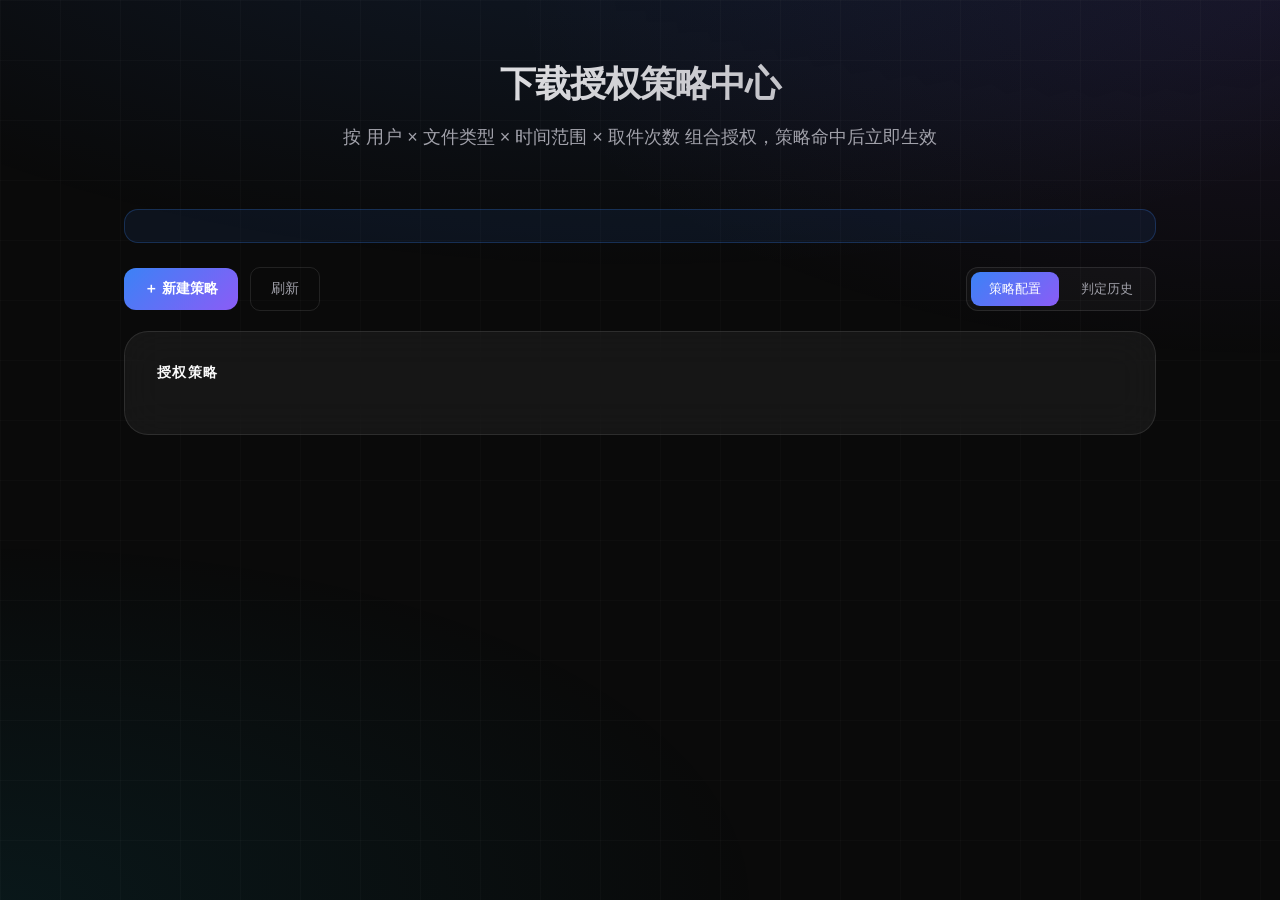
==== frontend/policy.html @ ab0efac7 "A: cc-02135-codegen-3 c12f773b-b257-49b0-9ebe-1c7109af667e" ====
<!DOCTYPE html>
<html lang="zh-CN">
<head>
    <meta charset="UTF-8">
    <meta name="viewport" content="width=device-width, initial-scale=1.0">
    <title>下载授权策略中心 - CloudVault</title>
    <link rel="stylesheet" href="style.css">
    <link rel="icon" href="data:image/svg+xml,<svg xmlns='http://www.w3.org/2000/svg' viewBox='0 0 100 100'><text y='.9em' font-size='90'>☁️</text></svg>">
</head>
<body>
    <div class="container policy-container">
        <!-- 用户状态栏 -->
        <div id="userBar" class="user-bar hidden">
            <span class="user-info">
                <a href="index.html" class="nav-link">← 返回文件库</a>
                <span class="nav-divider">|</span>
                <span class="user-avatar" id="userAvatar">A</span>
                <span id="currentUser">未登录</span>
                <button class="logout-btn" onclick="logout()" title="退出登录">
                    <svg width="18" height="18" viewBox="0 0 24 24" fill="none" stroke="currentColor" stroke-width="2" stroke-linecap="round" stroke-linejoin="round">
                        <path d="M9 21H5a2 2 0 0 1-2-2V5a2 2 0 0 1 2-2h4"></path>
                        <polyline points="16 17 21 12 16 7"></polyline>
                        <line x1="21" y1="12" x2="9" y2="12"></line>
                    </svg>
                </button>
            </span>
        </div>

        <h1 class="policy-title">下载授权策略中心</h1>
        <p class="subtitle">按 用户 × 文件类型 × 时间范围 × 取件次数 组合授权，策略命中后立即生效</p>

        <!-- 未登录提示 -->
        <div id="loginNeeded" class="policy-banner warn hidden">
            请先登录后再管理授权策略。<a href="index.html">去文件库登录 →</a>
        </div>

        <!-- 中心状态条 -->
        <div id="centerState" class="policy-banner info"></div>

        <!-- 工具栏 -->
        <div class="policy-toolbar">
            <button class="upload-btn" id="newPolicyBtn" onclick="openEditor()">＋ 新建策略</button>
            <button class="btn-secondary-outline" onclick="loadPolicies()">刷新</button>
            <div class="toolbar-tabs">
                <button class="tab-btn active" data-tab="policies" onclick="switchTab('policies')">策略配置</button>
                <button class="tab-btn" data-tab="history" onclick="switchTab('history')">判定历史</button>
            </div>
        </div>

        <!-- 策略列表 -->
        <div id="policiesTab" class="file-list-section">
            <h2>授权策略</h2>
            <div id="policyList" class="policy-list"></div>
        </div>

        <!-- 历史核对 -->
        <div id="historyTab" class="file-list-section hidden-wide">
            <h2>判定与配置历史</h2>
            <div class="history-filters">
                <select id="historyTypeFilter" onchange="loadHistory()">
                    <option value="">全部事件</option>
                    <option value="download_decision">下载判定</option>
                    <option value="policy_config">配置变更</option>
                </select>
                <select id="historyDecisionFilter" onchange="loadHistory()">
                    <option value="">全部结果</option>
                    <option value="allow">放行</option>
                    <option value="deny">拒绝</option>
                    <option value="info">信息</option>
                </select>
                <button class="btn-secondary-outline" onclick="loadHistory()">刷新历史</button>
            </div>
            <div id="historyList" class="history-list"></div>
        </div>

        <!-- 加载动画遮罩 -->
        <div id="loadingOverlay" class="loading-overlay">
            <div class="loader">
                <div class="spinner"></div>
                <p id="loadingText">加载中...</p>
            </div>
        </div>

        <!-- 策略编辑弹窗 -->
        <div id="policyModal" class="modal">
            <div class="modal-content policy-modal-content">
                <h2 id="editorTitle">新建授权策略</h2>
                <p>空规则（不选用户或文件类型）不会被保存；授权范围与已有启用策略重叠时会提示冲突</p>

                <input type="hidden" id="policyId">

                <div class="form-group">
                    <label>策略名称 <span class="req">*</span></label>
                    <input type="text" id="policyName" maxlength="80" placeholder="例如：研发组-9月-PDF临时下载">
                </div>

                <div class="form-group">
                    <label>策略说明（留空将自动生成）</label>
                    <textarea id="policyDescription" rows="2" placeholder="描述该策略的业务用途，留空时系统会根据范围自动生成说明"></textarea>
                    <div id="autoDescription" class="auto-description"></div>
                </div>

                <div class="form-group">
                    <label>授权用户 <span class="req">*</span></label>
                    <div class="checkbox-row" id="userChips"></div>
                    <div class="chip-add-row">
                        <input type="text" id="customUser" placeholder="添加其他用户名，回车确认">
                    </div>
                </div>

                <div class="form-group">
                    <label>授权文件类型（扩展名，不含点） <span class="req">*</span></label>
                    <div class="checkbox-row" id="typeChips"></div>
                    <div class="chip-add-row">
                        <input type="text" id="customType" placeholder="添加其他类型，如 csv，回车确认">
                    </div>
                </div>

                <div class="form-row-2">
                    <div class="form-group">
                        <label>生效开始时间（留空立即生效）</label>
                        <input type="datetime-local" id="policyStart" step="1">
                    </div>
                    <div class="form-group">
                        <label>生效结束时间（留空长期有效）</label>
                        <input type="datetime-local" id="policyEnd" step="1">
                    </div>
                </div>

                <div class="form-group">
                    <label>最大取件次数 <span class="req">*</span></label>
                    <div class="quota-row">
                        <input type="number" id="policyMaxDownloads" min="-1" step="1" value="10">
                        <label class="inline-check"><input type="checkbox" id="policyUnlimited"> 不限次数</label>
                    </div>
                </div>

                <div class="form-group">
                    <label class="inline-check"><input type="checkbox" id="policyEnabled" checked> 保存后立即启用</label>
                </div>

                <div id="policyValidation" class="policy-validation"></div>

                <div class="modal-buttons">
                    <button type="button" class="btn-secondary" onclick="closeEditor()">取消</button>
                    <button type="button" class="btn-secondary-outline" onclick="runPreview()">命中预览</button>
                    <button type="button" class="btn-primary" onclick="savePolicy()">保存策略</button>
                </div>
            </div>
        </div>

        <!-- 预览弹窗 -->
        <div id="previewModal" class="modal">
            <div class="modal-content policy-modal-content">
                <h2>策略命中结果预览</h2>
                <p>预览只模拟判定结果，不会保存策略、不占用取件次数</p>
                <div id="previewDescription" class="auto-description"></div>
                <div id="previewResults" class="preview-list"></div>
                <div class="preview-add">
                    <input type="text" id="previewUser" placeholder="模拟用户名">
                    <input type="text" id="previewFile" placeholder="模拟文件名，如 合同.pdf">
                    <input type="number" id="previewUsed" min="0" placeholder="已取件次数(可选)">
                    <button type="button" class="btn-secondary-outline" onclick="addPreviewScenario()">添加场景</button>
                </div>
                <div class="modal-buttons">
                    <button type="button" class="btn-primary" onclick="closePreview()">知道了</button>
                </div>
            </div>
        </div>
    </div>

    <script src="config.js"></script>
    <script src="policy.js"></script>
</body>
</html>
---- frontend/style.css ----
* {
    margin: 0;
    padding: 0;
    box-sizing: border-box;
}

:root {
    --primary: #0a0a0a;
    --secondary: #171717;
    --accent: #3b82f6;
    --accent-hover: #2563eb;
    --text-primary: #fafafa;
    --text-secondary: #a1a1aa;
    --border: rgba(255, 255, 255, 0.1);
    --glass: rgba(255, 255, 255, 0.05);
    --success: #22c55e;
    --error: #ef4444;
    color-scheme: dark;
}

body {
    font-family: -apple-system, BlinkMacSystemFont, 'SF Pro Display', 'Segoe UI', Roboto, sans-serif;
    background: var(--primary);
    min-height: 100vh;
    color: var(--text-primary);
    overflow-x: hidden;
}

/* 动态背景 */
body::before {
    content: '';
    position: fixed;
    top: 0;
    left: 0;
    width: 100%;
    height: 100%;
    background: 
        radial-gradient(ellipse 80% 50% at 50% -20%, rgba(59, 130, 246, 0.15), transparent),
        radial-gradient(ellipse 60% 40% at 100% 0%, rgba(139, 92, 246, 0.1), transparent),
        radial-gradient(ellipse 60% 40% at 0% 100%, rgba(6, 182, 212, 0.08), transparent);
    pointer-events: none;
    z-index: 0;
}

/* 网格背景 */
body::after {
    content: '';
    position: fixed;
    top: 0;
    left: 0;
    width: 100%;
    height: 100%;
    background-image: 
        linear-gradient(rgba(255, 255, 255, 0.02) 1px, transparent 1px),
        linear-gradient(90deg, rgba(255, 255, 255, 0.02) 1px, transparent 1px);
    background-size: 60px 60px;
    pointer-events: none;
    z-index: 0;
}

.container {
    position: relative;
    z-index: 1;
    max-width: 1000px;
    margin: 0 auto;
    padding: 60px 24px;
}

/* 头部标题 */
h1 {
    text-align: center;
    font-size: 3.5rem;
    font-weight: 700;
    letter-spacing: -0.03em;
    margin-bottom: 16px;
    background: linear-gradient(135deg, #fff 0%, #a1a1aa 100%);
    -webkit-background-clip: text;
    -webkit-text-fill-color: transparent;
    background-clip: text;
}

.subtitle {
    text-align: center;
    color: var(--text-secondary);
    font-size: 1.125rem;
    margin-bottom: 60px;
    font-weight: 400;
}

h2 {
    color: var(--text-primary);
    font-size: 0.875rem;
    font-weight: 600;
    text-transform: uppercase;
    letter-spacing: 0.1em;
    margin-bottom: 20px;
}

/* 上传区域 */
.upload-section {
    background: var(--glass);
    backdrop-filter: blur(20px);
    -webkit-backdrop-filter: blur(20px);
    border: 1px solid var(--border);
    border-radius: 24px;
    padding: 48px;
    margin-bottom: 32px;
    text-align: center;
    transition: all 0.3s ease;
}

.upload-section:hover {
    border-color: rgba(255, 255, 255, 0.2);
    background: rgba(255, 255, 255, 0.08);
}

.upload-zone {
    border: 2px dashed rgba(255, 255, 255, 0.15);
    border-radius: 16px;
    padding: 48px;
    transition: all 0.3s ease;
    cursor: pointer;
}

.upload-zone:hover,
.upload-zone.drag-over {
    border-color: var(--accent);
    background: rgba(59, 130, 246, 0.05);
}

.upload-zone.drag-over {
    border-color: var(--success);
    background: rgba(34, 197, 94, 0.1);
}

.upload-icon {
    width: 64px;
    height: 64px;
    margin: 0 auto 20px;
    background: linear-gradient(135deg, var(--accent), #8b5cf6);
    border-radius: 16px;
    display: flex;
    align-items: center;
    justify-content: center;
    font-size: 28px;
}

.upload-text {
    color: var(--text-primary);
    font-size: 1.125rem;
    font-weight: 500;
    margin-bottom: 8px;
}

.upload-hint {
    color: var(--text-secondary);
    font-size: 0.875rem;
}

.upload-btn {
    display: inline-flex;
    align-items: center;
    gap: 10px;
    background: linear-gradient(135deg, var(--accent), #8b5cf6);
    color: white;
    border: none;
    padding: 16px 32px;
    font-size: 1rem;
    font-weight: 600;
    border-radius: 12px;
    cursor: pointer;
    transition: all 0.3s ease;
    margin-top: 24px;
}

.upload-btn:hover {
    transform: translateY(-2px);
    box-shadow: 0 20px 40px rgba(59, 130, 246, 0.3);
}

.upload-btn:active {
    transform: translateY(0);
}

#uploadStatus {
    margin-top: 20px;
    padding: 12px 20px;
    border-radius: 8px;
    font-size: 0.875rem;
    font-weight: 500;
}

#uploadStatus:not(:empty) {
    background: rgba(34, 197, 94, 0.1);
    border: 1px solid rgba(34, 197, 94, 0.2);
    color: var(--success);
}

/* 文件列表区域 */
.file-list-section {
    background: var(--glass);
    backdrop-filter: blur(20px);
    -webkit-backdrop-filter: blur(20px);
    border: 1px solid var(--border);
    border-radius: 24px;
    padding: 32px;
}

.file-list {
    display: flex;
    flex-direction: column;
    gap: 12px;
}

.file-item {
    display: flex;
    justify-content: space-between;
    align-items: center;
    background: rgba(255, 255, 255, 0.03);
    border: 1px solid transparent;
    padding: 20px 24px;
    border-radius: 16px;
    transition: all 0.3s ease;
}

.file-item:hover {
    background: rgba(255, 255, 255, 0.06);
    border-color: var(--border);
    transform: translateX(4px);
}

.file-info {
    display: flex;
    align-items: center;
    gap: 16px;
}

.file-icon {
    width: 48px;
    height: 48px;
    background: linear-gradient(135deg, rgba(59, 130, 246, 0.2), rgba(139, 92, 246, 0.2));
    border-radius: 12px;
    display: flex;
    align-items: center;
    justify-content: center;
    font-size: 1.5rem;
}

.file-details {
    display: flex;
    flex-direction: column;
    gap: 4px;
}

.file-name {
    font-weight: 600;
    color: var(--text-primary);
    font-size: 1rem;
}

.file-size {
    font-size: 0.8125rem;
    color: var(--text-secondary);
}

.download-btn {
    display: inline-flex;
    align-items: center;
    gap: 8px;
    background: transparent;
    color: var(--text-primary);
    border: 1px solid var(--border);
    padding: 12px 24px;
    border-radius: 10px;
    cursor: pointer;
    font-size: 0.875rem;
    font-weight: 500;
    transition: all 0.3s ease;
}

.download-btn:hover {
    background: var(--accent);
    border-color: var(--accent);
    box-shadow: 0 8px 24px rgba(59, 130, 246, 0.25);
}

.download-btn::before {
    content: '↓';
    font-weight: bold;
}

/* 加载动画 */
.loading-overlay {
    position: fixed;
    top: 0;
    left: 0;
    width: 100%;
    height: 100%;
    background: rgba(0, 0, 0, 0.9);
    backdrop-filter: blur(8px);
    display: none;
    justify-content: center;
    align-items: center;
    z-index: 1000;
}

.loading-overlay.active {
    display: flex;
}

.loader {
    text-align: center;
}

.spinner {
    width: 56px;
    height: 56px;
    border: 3px solid rgba(255, 255, 255, 0.1);
    border-top-color: var(--accent);
    border-radius: 50%;
    animation: spin 0.8s linear infinite;
    margin: 0 auto 24px;
}

@keyframes spin {
    to { transform: rotate(360deg); }
}

#loadingText {
    font-size: 1rem;
    color: var(--text-secondary);
    font-weight: 500;
}

/* 身份验证弹窗 */
.modal {
    position: fixed;
    top: 0;
    left: 0;
    width: 100%;
    height: 100%;
    background: rgba(0, 0, 0, 0.8);
    backdrop-filter: blur(8px);
    display: none;
    justify-content: center;
    align-items: center;
    z-index: 1001;
}

.modal.active {
    display: flex;
}

.modal-content {
    background: var(--secondary);
    border: 1px solid var(--border);
    padding: 48px;
    border-radius: 24px;
    width: 90%;
    max-width: 420px;
    box-shadow: 0 40px 80px rgba(0, 0, 0, 0.5);
}

.modal-content h2 {
    font-size: 1.5rem;
    text-transform: none;
    letter-spacing: -0.02em;
    margin-bottom: 8px;
    text-align: center;
}

.modal-content p {
    color: var(--text-secondary);
    margin-bottom: 32px;
    text-align: center;
    font-size: 0.9375rem;
}

.modal-content input[type="text"],
.modal-content input[type="password"] {
    width: 100%;
    padding: 16px 20px;
    margin-bottom: 16px;
    background: rgba(255, 255, 255, 0.05);
    border: 1px solid var(--border);
    border-radius: 12px;
    font-size: 1rem;
    color: var(--text-primary);
    transition: all 0.3s ease;
}

.modal-content input::placeholder {
    color: var(--text-secondary);
}

.modal-content input:focus {
    outline: none;
    border-color: var(--accent);
    background: rgba(59, 130, 246, 0.05);
}

.modal-buttons {
    display: flex;
    gap: 12px;
    margin-top: 24px;
}

.btn-primary {
    flex: 1;
    background: linear-gradient(135deg, var(--accent), #8b5cf6);
    color: white;
    border: none;
    padding: 16px;
    border-radius: 12px;
    cursor: pointer;
    font-size: 1rem;
    font-weight: 600;
    transition: all 0.3s ease;
}

.btn-primary:hover {
    box-shadow: 0 12px 32px rgba(59, 130, 246, 0.35);
    transform: translateY(-1px);
}

.btn-secondary {
    flex: 1;
    background: rgba(255, 255, 255, 0.05);
    color: var(--text-secondary);
    border: 1px solid var(--border);
    padding: 16px;
    border-radius: 12px;
    cursor: pointer;
    font-size: 1rem;
    font-weight: 500;
    transition: all 0.3s ease;
}

.btn-secondary:hover {
    background: rgba(255, 255, 255, 0.1);
    color: var(--text-primary);
}

.error-msg {
    color: var(--error);
    margin-top: 16px;
    font-size: 0.875rem;
    text-align: center;
}

.empty-msg {
    text-align: center;
    color: var(--text-secondary);
    padding: 48px;
    font-size: 0.9375rem;
}

/* 用户状态栏 */
.user-bar {
    display: flex;
    justify-content: flex-end;
    align-items: center;
    padding: 12px 0;
    margin-bottom: 32px;
}

.user-bar.hidden {
    display: none;
}

.user-info {
    display: flex;
    align-items: center;
    gap: 12px;
    color: var(--text-primary);
    font-size: 0.9375rem;
    font-weight: 500;
    padding: 8px 12px 8px 16px;
    background: var(--glass);
    border: 1px solid var(--border);
    border-radius: 100px;
}

.user-avatar {
    width: 28px;
    height: 28px;
    background: linear-gradient(135deg, #22c55e, #16a34a);
    border-radius: 50%;
    display: flex;
    align-items: center;
    justify-content: center;
    font-size: 0.75rem;
    font-weight: 600;
    color: white;
}

.logout-btn {
    display: flex;
    align-items: center;
    justify-content: center;
    width: 32px;
    height: 32px;
    background: transparent;
    color: var(--text-secondary);
    border: none;
    border-radius: 50%;
    cursor: pointer;
    transition: all 0.3s ease;
    margin-left: 4px;
}

.logout-btn:hover {
    color: #ef4444;
    background: rgba(239, 68, 68, 0.1);
}

/* 分享按钮 */
.file-actions {
    display: flex;
    gap: 8px;
}

.share-btn {
    display: inline-flex;
    align-items: center;
    gap: 8px;
    background: transparent;
    color: var(--text-primary);
    border: 1px solid var(--border);
    padding: 12px 20px;
    border-radius: 10px;
    cursor: pointer;
    font-size: 0.875rem;
    font-weight: 500;
    transition: all 0.3s ease;
}

.share-btn:hover {
    background: rgba(139, 92, 246, 0.15);
    border-color: #8b5cf6;
    color: #a78bfa;
}

.share-btn::before {
    content: '🔗';
    font-size: 1rem;
}

/* 分享列表 */
.share-list {
    display: flex;
    flex-direction: column;
    gap: 12px;
}

.share-item {
    background: rgba(255, 255, 255, 0.03);
    border: 1px solid transparent;
    padding: 20px 24px;
    border-radius: 16px;
    transition: all 0.3s ease;
}

.share-item:hover {
    background: rgba(255, 255, 255, 0.06);
    border-color: var(--border);
}

.share-item-header {
    display: flex;
    justify-content: space-between;
    align-items: center;
    margin-bottom: 12px;
}

.share-item-filename {
    font-weight: 600;
    color: var(--text-primary);
    font-size: 1rem;
}

.share-item-status {
    padding: 4px 12px;
    border-radius: 20px;
    font-size: 0.75rem;
    font-weight: 600;
    text-transform: uppercase;
    letter-spacing: 0.05em;
}

.share-item-status.valid {
    background: rgba(34, 197, 94, 0.15);
    color: var(--success);
}

.share-item-status.invalid {
    background: rgba(239, 68, 68, 0.15);
    color: var(--error);
}

.share-item-details {
    display: grid;
    grid-template-columns: repeat(auto-fit, minmax(150px, 1fr));
    gap: 12px;
    margin-bottom: 16px;
}

.share-item-detail {
    display: flex;
    flex-direction: column;
    gap: 4px;
}

.share-item-detail-label {
    font-size: 0.75rem;
    color: var(--text-secondary);
    text-transform: uppercase;
    letter-spacing: 0.05em;
}

.share-item-detail-value {
    font-size: 0.875rem;
    color: var(--text-primary);
    font-weight: 500;
}

.share-item-actions {
    display: flex;
    gap: 8px;
}

.copy-link-btn,
.delete-share-btn {
    flex: 1;
    display: inline-flex;
    align-items: center;
    justify-content: center;
    gap: 6px;
    padding: 10px 16px;
    border-radius: 10px;
    cursor: pointer;
    font-size: 0.8125rem;
    font-weight: 500;
    transition: all 0.3s ease;
    border: 1px solid var(--border);
    background: transparent;
    color: var(--text-primary);
}

.copy-link-btn:hover {
    background: rgba(59, 130, 246, 0.15);
    border-color: var(--accent);
    color: var(--accent);
}

.delete-share-btn:hover {
    background: rgba(239, 68, 68, 0.15);
    border-color: var(--error);
    color: var(--error);
}

/* 弹窗表单 */
.form-group {
    margin-bottom: 20px;
}

.form-group label {
    display: block;
    margin-bottom: 8px;
    font-size: 0.875rem;
    font-weight: 500;
    color: var(--text-secondary);
}

.form-group select {
    width: 100%;
    padding: 14px 16px;
    background: rgba(255, 255, 255, 0.05);
    border: 1px solid var(--border);
    border-radius: 12px;
    font-size: 1rem;
    color: var(--text-primary);
    cursor: pointer;
    transition: all 0.3s ease;
    appearance: none;
    background-image: url("data:image/svg+xml,%3Csvg xmlns='http://www.w3.org/2000/svg' width='24' height='24' viewBox='0 0 24 24' fill='none' stroke='%23a1a1aa' stroke-width='2'%3E%3Cpolyline points='6 9 12 15 18 9'%3E%3C/polyline%3E%3C/svg%3E");
    background-repeat: no-repeat;
    background-position: right 12px center;
    background-size: 20px;
}

.form-group select:hover,
.form-group select:focus {
    outline: none;
    border-color: var(--accent);
    background-color: rgba(59, 130, 246, 0.05);
}

/* 分享链接框 */
.share-link-box {
    display: flex;
    gap: 8px;
    margin: 24px 0;
    background: rgba(255, 255, 255, 0.03);
    border: 1px solid var(--border);
    border-radius: 12px;
    padding: 4px;
}

.share-link-box input {
    flex: 1;
    background: transparent;
    border: none;
    padding: 12px 16px;
    font-size: 0.875rem;
    color: var(--text-primary);
    font-family: 'SF Mono', 'Monaco', 'Consolas', monospace;
}

.share-link-box input:focus {
    outline: none;
}

.copy-btn {
    display: inline-flex;
    align-items: center;
    gap: 6px;
    padding: 10px 16px;
    background: linear-gradient(135deg, var(--accent), #8b5cf6);
    color: white;
    border: none;
    border-radius: 8px;
    cursor: pointer;
    font-size: 0.8125rem;
    font-weight: 500;
    transition: all 0.3s ease;
}

.copy-btn:hover {
    transform: translateY(-1px);
    box-shadow: 0 8px 20px rgba(59, 130, 246, 0.3);
}

.copy-btn.copied {
    background: linear-gradient(135deg, var(--success), #16a34a);
}

/* 分享信息 */
.share-info {
    background: rgba(255, 255, 255, 0.03);
    border: 1px solid var(--border);
    border-radius: 12px;
    padding: 16px;
    margin-bottom: 24px;
}

.info-item {
    display: flex;
    justify-content: space-between;
    padding: 8px 0;
    border-bottom: 1px solid var(--border);
}

.info-item:last-child {
    border-bottom: none;
}

.info-label {
    font-size: 0.8125rem;
    color: var(--text-secondary);
}

.info-value {
    font-size: 0.8125rem;
    color: var(--text-primary);
    font-weight: 500;
}

/* 响应式 */
@media (max-width: 640px) {
    .container {
        padding: 32px 16px;
    }

    h1 {
        font-size: 2.25rem;
    }

    .upload-section,
    .file-list-section {
        padding: 24px;
        border-radius: 16px;
    }

    .upload-zone {
        padding: 32px 16px;
    }

    .file-item {
        flex-direction: column;
        gap: 16px;
        align-items: flex-start;
    }

    .download-btn {
        width: 100%;
        justify-content: center;
    }

    .modal-content {
        padding: 32px 24px;
        margin: 16px;
    }
}

/* ============================================================
   下载授权策略中心
   ============================================================ */
.hidden { display: none !important; }

.nav-link {
    color: var(--text-secondary);
    text-decoration: none;
    font-size: 0.8125rem;
}
.nav-link:hover { color: var(--accent); }
.nav-divider { color: var(--border); margin: 0 4px; }

.policy-title { font-size: 2.25rem; }

.policy-container { max-width: 1080px; }

.policy-banner {
    border-radius: 14px;
    padding: 16px 20px;
    margin-bottom: 24px;
    font-size: 0.875rem;
    line-height: 1.7;
    border: 1px solid var(--border);
}
.policy-banner.warn {
    background: rgba(234, 179, 8, 0.08);
    border-color: rgba(234, 179, 8, 0.3);
    color: #fde68a;
}
.policy-banner.ok {
    background: rgba(34, 197, 94, 0.08);
    border-color: rgba(34, 197, 94, 0.25);
    color: #bbf7d0;
}
.policy-banner.info {
    background: rgba(59, 130, 246, 0.08);
    border-color: rgba(59, 130, 246, 0.25);
    color: #bfdbfe;
}
.policy-banner a { color: inherit; }

.policy-toolbar {
    display: flex;
    align-items: center;
    gap: 12px;
    margin-bottom: 20px;
    flex-wrap: wrap;
}
.policy-toolbar .upload-btn { margin-top: 0; padding: 12px 20px; font-size: 0.875rem; }

.btn-secondary-outline {
    background: transparent;
    color: var(--text-secondary);
    border: 1px solid var(--border);
    padding: 12px 20px;
    border-radius: 10px;
    cursor: pointer;
    font-size: 0.875rem;
    font-weight: 500;
    transition: all 0.3s ease;
}
.btn-secondary-outline:hover {
    color: var(--text-primary);
    border-color: var(--accent);
    background: rgba(59, 130, 246, 0.06);
}

.toolbar-tabs {
    display: flex;
    gap: 4px;
    margin-left: auto;
    background: rgba(255, 255, 255, 0.03);
    border: 1px solid var(--border);
    border-radius: 12px;
    padding: 4px;
}
.tab-btn {
    background: transparent;
    border: none;
    color: var(--text-secondary);
    padding: 8px 18px;
    border-radius: 9px;
    cursor: pointer;
    font-size: 0.8125rem;
    font-weight: 500;
}
.tab-btn.active {
    background: linear-gradient(135deg, var(--accent), #8b5cf6);
    color: #fff;
}

.hidden-wide { display: none; }

/* 策略卡片 */
.policy-list { display: flex; flex-direction: column; gap: 14px; }

.policy-card {
    background: rgba(255, 255, 255, 0.03);
    border: 1px solid var(--border);
    border-radius: 16px;
    padding: 20px 24px;
    transition: all 0.3s ease;
}
.policy-card:hover { background: rgba(255, 255, 255, 0.05); }
.policy-card.disabled-card { opacity: 0.65; }

.policy-card-head {
    display: flex;
    justify-content: space-between;
    align-items: center;
    gap: 12px;
    margin-bottom: 10px;
    flex-wrap: wrap;
}
.policy-name { font-weight: 600; font-size: 1rem; margin-right: 10px; }

.policy-card-actions { display: flex; gap: 6px; flex-wrap: wrap; }
.mini-btn {
    background: rgba(255, 255, 255, 0.05);
    border: 1px solid var(--border);
    color: var(--text-secondary);
    padding: 6px 12px;
    border-radius: 8px;
    cursor: pointer;
    font-size: 0.75rem;
    transition: all 0.2s ease;
}
.mini-btn:hover { color: var(--text-primary); border-color: var(--accent); }
.mini-btn.danger:hover { color: var(--error); border-color: var(--error); background: rgba(239, 68, 68, 0.08); }

.policy-desc {
    color: var(--text-secondary);
    font-size: 0.8125rem;
    line-height: 1.6;
    margin-bottom: 14px;
}

.policy-scope-grid {
    display: grid;
    grid-template-columns: repeat(auto-fit, minmax(220px, 1fr));
    gap: 12px;
    font-size: 0.8125rem;
}
.scope-label {
    display: block;
    font-size: 0.6875rem;
    text-transform: uppercase;
    letter-spacing: 0.05em;
    color: var(--text-secondary);
    margin-bottom: 4px;
}
.scope-tag {
    display: inline-block;
    background: rgba(59, 130, 246, 0.12);
    color: #93c5fd;
    border-radius: 6px;
    padding: 2px 8px;
    margin: 2px 4px 2px 0;
    font-size: 0.75rem;
}
.scope-all {
    display: inline-block;
    background: rgba(139, 92, 246, 0.15);
    color: #c4b5fd;
    border-radius: 6px;
    padding: 2px 8px;
    font-size: 0.75rem;
}

.share-item-status.pending {
    background: rgba(234, 179, 8, 0.15);
    color: #fbbf24;
}

.conflict-box {
    background: rgba(239, 68, 68, 0.08);
    border: 1px solid rgba(239, 68, 68, 0.3);
    border-radius: 10px;
    padding: 10px 14px;
    margin-bottom: 14px;
}
.conflict-item { color: #fca5a5; font-size: 0.8125rem; line-height: 1.7; }

/* 编辑器 */
.policy-modal-content { max-width: 680px; max-height: 90vh; overflow-y: auto; }
.policy-modal-content input[type="text"],
.policy-modal-content input[type="number"],
.policy-modal-content input[type="datetime-local"],
.policy-modal-content textarea {
    width: 100%;
    padding: 13px 16px;
    margin-bottom: 0;
    background: rgba(255, 255, 255, 0.05);
    border: 1px solid var(--border);
    border-radius: 10px;
    font-size: 0.875rem;
    color: var(--text-primary);
    transition: all 0.3s ease;
    font-family: inherit;
}
.policy-modal-content textarea { resize: vertical; }
.policy-modal-content input:focus,
.policy-modal-content textarea:focus {
    outline: none;
    border-color: var(--accent);
    background: rgba(59, 130, 246, 0.05);
}
.policy-modal-content input:disabled { opacity: 0.45; }

.req { color: var(--error); }
.inline-check {
    display: inline-flex;
    align-items: center;
    gap: 8px;
    color: var(--text-primary);
    font-size: 0.875rem;
    cursor: pointer;
}

.form-row-2 {
    display: grid;
    grid-template-columns: 1fr 1fr;
    gap: 14px;
}
.quota-row { display: flex; align-items: center; gap: 16px; }
.quota-row input { max-width: 140px; }

.checkbox-row { display: flex; flex-wrap: wrap; gap: 8px; margin-bottom: 8px; }
.chip {
    display: inline-flex;
    align-items: center;
    gap: 6px;
    padding: 7px 12px;
    border-radius: 999px;
    border: 1px solid var(--border);
    background: rgba(255, 255, 255, 0.03);
    color: var(--text-secondary);
    font-size: 0.8125rem;
    cursor: pointer;
    transition: all 0.2s ease;
    user-select: none;
}
.chip input { display: none; }
.chip.selected {
    border-color: var(--accent);
    background: rgba(59, 130, 246, 0.15);
    color: #bfdbfe;
}
.chip-add-row { margin-top: 6px; }
.chip-add-row input { max-width: 320px; }

.auto-description {
    margin-top: 8px;
    font-size: 0.75rem;
    color: #93c5fd;
    line-height: 1.6;
}

.policy-validation:empty { display: none; }
.policy-validation {
    background: rgba(239, 68, 68, 0.08);
    border: 1px solid rgba(239, 68, 68, 0.25);
    border-radius: 10px;
    padding: 10px 14px;
    margin-bottom: 12px;
}
.val-err { color: #fca5a5; font-size: 0.8125rem; line-height: 1.8; }

/* 预览 */
.preview-list { display: flex; flex-direction: column; gap: 10px; margin: 16px 0; }
.preview-item {
    border-radius: 12px;
    padding: 14px 16px;
    border: 1px solid var(--border);
    background: rgba(255, 255, 255, 0.03);
}
.preview-item.allow { border-color: rgba(34, 197, 94, 0.35); background: rgba(34, 197, 94, 0.06); }
.preview-item.deny { border-color: rgba(239, 68, 68, 0.35); background: rgba(239, 68, 68, 0.06); }
.preview-head { display: flex; justify-content: space-between; align-items: center; margin-bottom: 6px; }
.preview-verdict { font-weight: 600; font-size: 0.875rem; }
.preview-label { color: var(--text-secondary); font-size: 0.75rem; }
.preview-meta, .preview-reason, .preview-quota { font-size: 0.8125rem; color: var(--text-secondary); line-height: 1.6; }
.preview-reason { color: var(--text-primary); }
.preview-add {
    display: grid;
    grid-template-columns: 1fr 1fr 1fr auto;
    gap: 8px;
    margin-top: 8px;
}
.preview-add input {
    padding: 10px 12px;
    background: rgba(255, 255, 255, 0.05);
    border: 1px solid var(--border);
    border-radius: 8px;
    color: var(--text-primary);
    font-size: 0.8125rem;
}

/* 历史 */
.history-filters { display: flex; gap: 10px; margin-bottom: 16px; flex-wrap: wrap; }
.history-filters select {
    padding: 10px 14px;
    background: rgba(255, 255, 255, 0.05);
    border: 1px solid var(--border);
    border-radius: 10px;
    color: var(--text-primary);
    font-size: 0.8125rem;
}
.history-list { display: flex; flex-direction: column; gap: 10px; max-height: 600px; overflow-y: auto; }
.history-item {
    background: rgba(255, 255, 255, 0.03);
    border: 1px solid var(--border);
    border-radius: 12px;
    padding: 14px 16px;
}
.history-head { display: flex; align-items: center; gap: 10px; font-size: 0.8125rem; margin-bottom: 6px; }
.history-time { margin-left: auto; color: var(--text-secondary); font-size: 0.75rem; }
.history-msg { font-size: 0.875rem; margin-bottom: 6px; line-height: 1.6; }
.history-meta {
    display: flex;
    flex-wrap: wrap;
    gap: 14px;
    font-size: 0.75rem;
    color: var(--text-secondary);
}

/* 目录页/分享页的授权状态提示 */
.policy-notice {
    border-radius: 10px;
    padding: 10px 14px;
    margin-top: 12px;
    font-size: 0.8125rem;
    line-height: 1.6;
    border: 1px solid var(--border);
}
.policy-notice.deny {
    background: rgba(239, 68, 68, 0.08);
    border-color: rgba(239, 68, 68, 0.3);
    color: #fca5a5;
}
.policy-notice.allow {
    background: rgba(34, 197, 94, 0.08);
    border-color: rgba(34, 197, 94, 0.25);
    color: #bbf7d0;
}
.policy-notice.muted {
    background: rgba(255, 255, 255, 0.03);
    color: var(--text-secondary);
}

@media (max-width: 640px) {
    .form-row-2, .preview-add { grid-template-columns: 1fr; }
    .policy-card-head { flex-direction: column; align-items: flex-start; }
    .toolbar-tabs { margin-left: 0; }
}
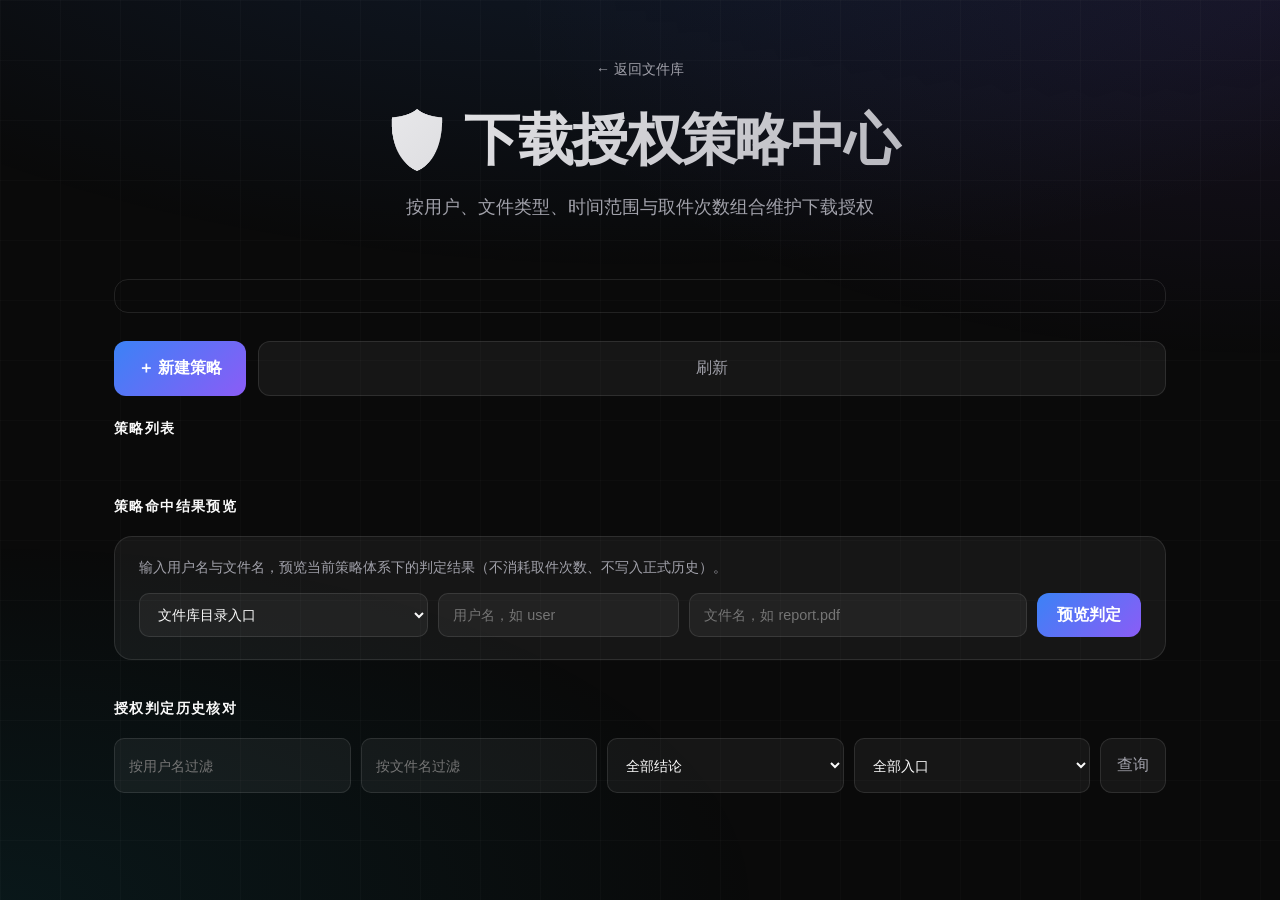
==== commit 8e99b6a0: "B: cc-02135-codegen-3 6881b36a-97ed-4615-a4ee-ccd28815e865" ====
--- a/frontend/policy.html
+++ b/frontend/policy.html
@@ -5,166 +5,138 @@
     <meta name="viewport" content="width=device-width, initial-scale=1.0">
     <title>下载授权策略中心 - CloudVault</title>
     <link rel="stylesheet" href="style.css">
-    <link rel="icon" href="data:image/svg+xml,<svg xmlns='http://www.w3.org/2000/svg' viewBox='0 0 100 100'><text y='.9em' font-size='90'>☁️</text></svg>">
+    <link rel="icon" href="data:image/svg+xml,<svg xmlns='http://www.w3.org/2000/svg' viewBox='0 0 100 100'><text y='.9em' font-size='90'>🛡️</text></svg>">
 </head>
 <body>
     <div class="container policy-container">
-        <!-- 用户状态栏 -->
-        <div id="userBar" class="user-bar hidden">
-            <span class="user-info">
-                <a href="index.html" class="nav-link">← 返回文件库</a>
-                <span class="nav-divider">|</span>
-                <span class="user-avatar" id="userAvatar">A</span>
-                <span id="currentUser">未登录</span>
-                <button class="logout-btn" onclick="logout()" title="退出登录">
-                    <svg width="18" height="18" viewBox="0 0 24 24" fill="none" stroke="currentColor" stroke-width="2" stroke-linecap="round" stroke-linejoin="round">
-                        <path d="M9 21H5a2 2 0 0 1-2-2V5a2 2 0 0 1 2-2h4"></path>
-                        <polyline points="16 17 21 12 16 7"></polyline>
-                        <line x1="21" y1="12" x2="9" y2="12"></line>
-                    </svg>
-                </button>
-            </span>
+        <div class="policy-header">
+            <a href="index.html" class="back-link">← 返回文件库</a>
+            <h1>🛡️ 下载授权策略中心</h1>
+            <p class="subtitle">按用户、文件类型、时间范围与取件次数组合维护下载授权</p>
         </div>
 
-        <h1 class="policy-title">下载授权策略中心</h1>
-        <p class="subtitle">按 用户 × 文件类型 × 时间范围 × 取件次数 组合授权，策略命中后立即生效</p>
+        <div id="modeBanner" class="mode-banner"></div>
 
-        <!-- 未登录提示 -->
-        <div id="loginNeeded" class="policy-banner warn hidden">
-            请先登录后再管理授权策略。<a href="index.html">去文件库登录 →</a>
+        <div class="policy-toolbar">
+            <button class="upload-btn" onclick="openPolicyModal()"><span>＋ 新建策略</span></button>
+            <button class="btn-secondary" onclick="loadPolicies()">刷新</button>
         </div>
 
-        <!-- 中心状态条 -->
-        <div id="centerState" class="policy-banner info"></div>
+        <h2>策略列表</h2>
+        <div id="policyList" class="policy-list"></div>
 
-        <!-- 工具栏 -->
-        <div class="policy-toolbar">
-            <button class="upload-btn" id="newPolicyBtn" onclick="openEditor()">＋ 新建策略</button>
-            <button class="btn-secondary-outline" onclick="loadPolicies()">刷新</button>
-            <div class="toolbar-tabs">
-                <button class="tab-btn active" data-tab="policies" onclick="switchTab('policies')">策略配置</button>
-                <button class="tab-btn" data-tab="history" onclick="switchTab('history')">判定历史</button>
+        <h2 style="margin-top: 40px;">策略命中结果预览</h2>
+        <div class="preview-panel">
+            <p class="panel-hint">输入用户名与文件名，预览当前策略体系下的判定结果（不消耗取件次数、不写入正式历史）。</p>
+            <div class="preview-form">
+                <select id="previewSource" class="policy-input">
+                    <option value="directory">文件库目录入口</option>
+                    <option value="share_public">公开分享页入口</option>
+                    <option value="share_reentry">重新进入的分享页</option>
+                </select>
+                <input type="text" id="previewUser" class="policy-input" placeholder="用户名，如 user" list="userSuggestions">
+                <datalist id="userSuggestions">
+                    <option value="admin"></option>
+                    <option value="user"></option>
+                    <option value="test"></option>
+                </datalist>
+                <input type="text" id="previewFile" class="policy-input" placeholder="文件名，如 report.pdf">
+                <button class="btn-primary" onclick="runPreview()">预览判定</button>
             </div>
+            <div id="previewResult"></div>
         </div>
 
-        <!-- 策略列表 -->
-        <div id="policiesTab" class="file-list-section">
-            <h2>授权策略</h2>
-            <div id="policyList" class="policy-list"></div>
+        <h2 style="margin-top: 40px;">授权判定历史核对</h2>
+        <div class="log-filters">
+            <input type="text" id="logUser" class="policy-input" placeholder="按用户名过滤">
+            <input type="text" id="logFile" class="policy-input" placeholder="按文件名过滤">
+            <select id="logDecision" class="policy-input">
+                <option value="">全部结论</option>
+                <option value="allow">放行</option>
+                <option value="deny">拒绝</option>
+            </select>
+            <select id="logSource" class="policy-input">
+                <option value="">全部入口</option>
+                <option value="directory">文件库目录</option>
+                <option value="share_public">公开分享页</option>
+                <option value="share_reentry">重新进入页面</option>
+            </select>
+            <button class="btn-secondary" onclick="loadLogs(1)">查询</button>
         </div>
+        <div id="logList" class="log-list"></div>
+        <div id="logPager" class="log-pager"></div>
+    </div>
 
-        <!-- 历史核对 -->
-        <div id="historyTab" class="file-list-section hidden-wide">
-            <h2>判定与配置历史</h2>
-            <div class="history-filters">
-                <select id="historyTypeFilter" onchange="loadHistory()">
-                    <option value="">全部事件</option>
-                    <option value="download_decision">下载判定</option>
-                    <option value="policy_config">配置变更</option>
-                </select>
-                <select id="historyDecisionFilter" onchange="loadHistory()">
-                    <option value="">全部结果</option>
-                    <option value="allow">放行</option>
-                    <option value="deny">拒绝</option>
-                    <option value="info">信息</option>
-                </select>
-                <button class="btn-secondary-outline" onclick="loadHistory()">刷新历史</button>
+    <!-- 加载动画 -->
+    <div id="loadingOverlay" class="loading-overlay">
+        <div class="loader">
+            <div class="spinner"></div>
+            <p id="loadingText">加载中...</p>
+        </div>
+    </div>
+
+    <!-- 登录弹窗（管理员身份验证） -->
+    <div id="authModal" class="modal">
+        <div class="modal-content">
+            <h2>管理员验证</h2>
+            <p>策略中心需要管理员登录</p>
+            <form id="authForm">
+                <input type="text" id="username" placeholder="管理员用户名" required autocomplete="username">
+                <input type="password" id="password" placeholder="密码" required autocomplete="current-password">
+                <div class="modal-buttons">
+                    <a href="index.html" class="btn-secondary">返回</a>
+                    <button type="submit" class="btn-primary">登录</button>
+                </div>
+                <div id="authError" class="error-msg"></div>
+            </form>
+        </div>
+    </div>
+
+    <!-- 策略编辑弹窗 -->
+    <div id="policyModal" class="modal modal-wide">
+        <div class="modal-content">
+            <h2 id="policyModalTitle">新建策略</h2>
+            <input type="hidden" id="policyId">
+
+            <div class="form-group">
+                <label>策略名称 *</label>
+                <input type="text" id="policyName" class="policy-input" maxlength="100" placeholder="例如：市场部工作日下载 PDF">
             </div>
-            <div id="historyList" class="history-list"></div>
-        </div>
 
-        <!-- 加载动画遮罩 -->
-        <div id="loadingOverlay" class="loading-overlay">
-            <div class="loader">
-                <div class="spinner"></div>
-                <p id="loadingText">加载中...</p>
+            <div class="form-group">
+                <label>策略说明（可选，留空将自动生成）</label>
+                <textarea id="policyDesc" class="policy-input" rows="2" maxlength="500" placeholder="描述这条策略的用途"></textarea>
             </div>
-        </div>
 
-        <!-- 策略编辑弹窗 -->
-        <div id="policyModal" class="modal">
-            <div class="modal-content policy-modal-content">
-                <h2 id="editorTitle">新建授权策略</h2>
-                <p>空规则（不选用户或文件类型）不会被保存；授权范围与已有启用策略重叠时会提示冲突</p>
-
-                <input type="hidden" id="policyId">
-
+            <div class="scope-grid">
                 <div class="form-group">
-                    <label>策略名称 <span class="req">*</span></label>
-                    <input type="text" id="policyName" maxlength="80" placeholder="例如：研发组-9月-PDF临时下载">
+                    <label>授权用户（逗号分隔，留空 = 任意已登录用户）</label>
+                    <input type="text" id="policyUsers" class="policy-input" placeholder="admin, user">
                 </div>
-
                 <div class="form-group">
-                    <label>策略说明（留空将自动生成）</label>
-                    <textarea id="policyDescription" rows="2" placeholder="描述该策略的业务用途，留空时系统会根据范围自动生成说明"></textarea>
-                    <div id="autoDescription" class="auto-description"></div>
+                    <label>允许的文件类型（扩展名，逗号分隔，留空 = 任意类型）</label>
+                    <input type="text" id="policyExts" class="policy-input" placeholder="pdf, zip, docx">
                 </div>
-
                 <div class="form-group">
-                    <label>授权用户 <span class="req">*</span></label>
-                    <div class="checkbox-row" id="userChips"></div>
-                    <div class="chip-add-row">
-                        <input type="text" id="customUser" placeholder="添加其他用户名，回车确认">
-                    </div>
+                    <label>每日允许时段开始（留空 = 00:00，可跨午夜）</label>
+                    <input type="time" id="policyStart" class="policy-input">
                 </div>
-
                 <div class="form-group">
-                    <label>授权文件类型（扩展名，不含点） <span class="req">*</span></label>
-                    <div class="checkbox-row" id="typeChips"></div>
-                    <div class="chip-add-row">
-                        <input type="text" id="customType" placeholder="添加其他类型，如 csv，回车确认">
-                    </div>
+                    <label>每日允许时段结束（留空 = 24:00）</label>
+                    <input type="time" id="policyEnd" class="policy-input">
                 </div>
-
-                <div class="form-row-2">
-                    <div class="form-group">
-                        <label>生效开始时间（留空立即生效）</label>
-                        <input type="datetime-local" id="policyStart" step="1">
-                    </div>
-                    <div class="form-group">
-                        <label>生效结束时间（留空长期有效）</label>
-                        <input type="datetime-local" id="policyEnd" step="1">
-                    </div>
-                </div>
-
                 <div class="form-group">
-                    <label>最大取件次数 <span class="req">*</span></label>
-                    <div class="quota-row">
-                        <input type="number" id="policyMaxDownloads" min="-1" step="1" value="10">
-                        <label class="inline-check"><input type="checkbox" id="policyUnlimited"> 不限次数</label>
-                    </div>
-                </div>
-
-                <div class="form-group">
-                    <label class="inline-check"><input type="checkbox" id="policyEnabled" checked> 保存后立即启用</label>
-                </div>
-
-                <div id="policyValidation" class="policy-validation"></div>
-
-                <div class="modal-buttons">
-                    <button type="button" class="btn-secondary" onclick="closeEditor()">取消</button>
-                    <button type="button" class="btn-secondary-outline" onclick="runPreview()">命中预览</button>
-                    <button type="button" class="btn-primary" onclick="savePolicy()">保存策略</button>
+                    <label>每人取件次数上限（留空 = 不限）</label>
+                    <input type="number" id="policyMax" class="policy-input" min="1" step="1" placeholder="例如 5">
                 </div>
             </div>
-        </div>
 
-        <!-- 预览弹窗 -->
-        <div id="previewModal" class="modal">
-            <div class="modal-content policy-modal-content">
-                <h2>策略命中结果预览</h2>
-                <p>预览只模拟判定结果，不会保存策略、不占用取件次数</p>
-                <div id="previewDescription" class="auto-description"></div>
-                <div id="previewResults" class="preview-list"></div>
-                <div class="preview-add">
-                    <input type="text" id="previewUser" placeholder="模拟用户名">
-                    <input type="text" id="previewFile" placeholder="模拟文件名，如 合同.pdf">
-                    <input type="number" id="previewUsed" min="0" placeholder="已取件次数(可选)">
-                    <button type="button" class="btn-secondary-outline" onclick="addPreviewScenario()">添加场景</button>
-                </div>
-                <div class="modal-buttons">
-                    <button type="button" class="btn-primary" onclick="closePreview()">知道了</button>
-                </div>
+            <div id="policyErrors" class="policy-errors"></div>
+            <div id="policyWarnings" class="policy-warnings"></div>
+
+            <div class="modal-buttons">
+                <button type="button" class="btn-secondary" onclick="closePolicyModal()">取消</button>
+                <button type="button" class="btn-primary" onclick="savePolicy()">保存策略</button>
             </div>
         </div>
     </div>
--- a/frontend/style.css
+++ b/frontend/style.css
@@ -15,7 +15,6 @@
     --glass: rgba(255, 255, 255, 0.05);
     --success: #22c55e;
     --error: #ef4444;
-    color-scheme: dark;
 }
 
 body {
@@ -781,32 +780,32 @@
     .container {
         padding: 32px 16px;
     }
-
+    
     h1 {
         font-size: 2.25rem;
     }
-
+    
     .upload-section,
     .file-list-section {
         padding: 24px;
         border-radius: 16px;
     }
-
+    
     .upload-zone {
         padding: 32px 16px;
     }
-
+    
     .file-item {
         flex-direction: column;
         gap: 16px;
         align-items: flex-start;
     }
-
+    
     .download-btn {
         width: 100%;
         justify-content: center;
     }
-
+    
     .modal-content {
         padding: 32px 24px;
         margin: 16px;
@@ -816,356 +815,456 @@
 /* ============================================================
    下载授权策略中心
    ============================================================ */
-.hidden { display: none !important; }
-
-.nav-link {
+.policy-container {
+    max-width: 1100px;
+}
+
+.policy-header {
+    text-align: center;
+    margin-bottom: 32px;
+}
+
+.back-link {
+    display: inline-block;
+    margin-bottom: 24px;
     color: var(--text-secondary);
     text-decoration: none;
+    font-size: 0.875rem;
+    transition: color 0.2s ease;
+}
+
+.back-link:hover {
+    color: var(--accent);
+}
+
+.policy-toolbar {
+    display: flex;
+    gap: 12px;
+    margin-bottom: 24px;
+    flex-wrap: wrap;
+}
+
+.policy-toolbar .upload-btn {
+    width: auto;
+    padding: 12px 24px;
+    margin: 0;
+}
+
+/* 模式横幅 */
+.mode-banner {
+    border-radius: 14px;
+    padding: 16px 20px;
+    margin-bottom: 28px;
+    font-size: 0.9rem;
+    line-height: 1.6;
+    border: 1px solid var(--border);
+}
+
+.mode-banner span {
+    font-weight: 700;
+}
+
+.mode-banner.mode-legacy {
+    background: rgba(234, 179, 8, 0.08);
+    border-color: rgba(234, 179, 8, 0.35);
+    color: #fde68a;
+}
+
+.mode-banner.mode-enforced {
+    background: rgba(34, 197, 94, 0.08);
+    border-color: rgba(34, 197, 94, 0.3);
+    color: #bbf7d0;
+}
+
+/* 策略卡片 */
+.policy-list {
+    display: flex;
+    flex-direction: column;
+    gap: 16px;
+}
+
+.policy-card {
+    background: var(--glass);
+    border: 1px solid var(--border);
+    border-radius: 18px;
+    padding: 22px 24px;
+    transition: border-color 0.2s ease;
+}
+
+.policy-card:hover {
+    border-color: rgba(255, 255, 255, 0.22);
+}
+
+.policy-card.disabled {
+    opacity: 0.55;
+    background: rgba(255, 255, 255, 0.02);
+}
+
+.policy-card-head {
+    display: flex;
+    justify-content: space-between;
+    align-items: center;
+    margin-bottom: 10px;
+    gap: 12px;
+}
+
+.policy-name {
+    font-size: 1.05rem;
+    font-weight: 600;
+}
+
+.policy-state {
     font-size: 0.8125rem;
-}
-.nav-link:hover { color: var(--accent); }
-.nav-divider { color: var(--border); margin: 0 4px; }
-
-.policy-title { font-size: 2.25rem; }
-
-.policy-container { max-width: 1080px; }
-
-.policy-banner {
+    font-weight: 600;
+    white-space: nowrap;
+}
+
+.policy-state.on { color: var(--success); }
+.policy-state.off { color: var(--text-secondary); }
+
+.policy-desc-text {
+    color: var(--text-secondary);
+    font-size: 0.875rem;
+    margin-bottom: 12px;
+}
+
+.policy-scope {
+    display: flex;
+    flex-wrap: wrap;
+    gap: 8px;
+    margin-bottom: 12px;
+}
+
+.scope-tag {
+    background: rgba(59, 130, 246, 0.12);
+    border: 1px solid rgba(59, 130, 246, 0.25);
+    color: #bfdbfe;
+    border-radius: 999px;
+    padding: 5px 12px;
+    font-size: 0.78rem;
+}
+
+.policy-auto-desc {
+    font-size: 0.8rem;
+    color: var(--text-secondary);
+    border-top: 1px dashed var(--border);
+    padding-top: 10px;
+    margin-bottom: 14px;
+    line-height: 1.5;
+}
+
+.policy-card-actions {
+    display: flex;
+    gap: 10px;
+    flex-wrap: wrap;
+}
+
+.policy-card-actions button {
+    padding: 8px 18px;
+    font-size: 0.8125rem;
+}
+
+.btn-danger {
+    background: rgba(239, 68, 68, 0.12);
+    border: 1px solid rgba(239, 68, 68, 0.4);
+    color: #fca5a5;
+    border-radius: 10px;
+    cursor: pointer;
+    transition: all 0.2s ease;
+}
+
+.btn-danger:hover {
+    background: rgba(239, 68, 68, 0.22);
+}
+
+/* 弹窗内表单元素 */
+.modal-wide .modal-content {
+    max-width: 640px;
+    width: calc(100% - 32px);
+}
+
+.policy-input {
+    width: 100%;
+    padding: 12px 14px;
+    background: rgba(255, 255, 255, 0.05);
+    border: 1px solid var(--border);
+    border-radius: 10px;
+    font-size: 0.9rem;
+    color: var(--text-primary);
+    transition: border-color 0.2s ease;
+}
+
+.policy-input:focus {
+    outline: none;
+    border-color: var(--accent);
+    background: rgba(59, 130, 246, 0.05);
+}
+
+textarea.policy-input {
+    resize: vertical;
+    font-family: inherit;
+}
+
+input[type="time"].policy-input::-webkit-calendar-picker-indicator {
+    filter: invert(0.8);
+}
+
+.scope-grid {
+    display: grid;
+    grid-template-columns: 1fr 1fr;
+    gap: 0 16px;
+}
+
+.policy-errors {
+    background: rgba(239, 68, 68, 0.1);
+    border: 1px solid rgba(239, 68, 68, 0.35);
+    color: #fecaca;
+    border-radius: 10px;
+    padding: 12px 14px;
+    font-size: 0.83rem;
+    line-height: 1.6;
+    margin-bottom: 12px;
+}
+
+.policy-errors:empty { display: none; }
+
+.policy-warnings {
+    background: rgba(234, 179, 8, 0.1);
+    border: 1px solid rgba(234, 179, 8, 0.35);
+    color: #fde68a;
+    border-radius: 10px;
+    padding: 12px 14px;
+    font-size: 0.83rem;
+    line-height: 1.6;
+    margin-bottom: 12px;
+}
+
+.policy-warnings:empty { display: none; }
+
+/* 预览面板 */
+.preview-panel {
+    background: var(--glass);
+    border: 1px solid var(--border);
+    border-radius: 18px;
+    padding: 22px 24px;
+}
+
+.panel-hint {
+    color: var(--text-secondary);
+    font-size: 0.85rem;
+    margin-bottom: 16px;
+}
+
+.preview-form {
+    display: grid;
+    grid-template-columns: 1.2fr 1fr 1.4fr auto;
+    gap: 10px;
+}
+
+.preview-form .btn-primary {
+    white-space: nowrap;
+    padding: 0 20px;
+}
+
+.decision {
+    margin-top: 16px;
+    border-radius: 12px;
+    padding: 16px 18px;
+    font-size: 0.875rem;
+    border: 1px solid var(--border);
+}
+
+.decision.allow {
+    background: rgba(34, 197, 94, 0.08);
+    border-color: rgba(34, 197, 94, 0.35);
+}
+
+.decision.deny {
+    background: rgba(239, 68, 68, 0.08);
+    border-color: rgba(239, 68, 68, 0.35);
+}
+
+.decision-title {
+    font-weight: 700;
+    font-size: 1rem;
+    margin-bottom: 10px;
+}
+
+.decision-row {
+    display: flex;
+    justify-content: space-between;
+    gap: 16px;
+    padding: 5px 0;
+    border-bottom: 1px dashed rgba(255, 255, 255, 0.08);
+}
+
+.decision-row:last-child { border-bottom: none; }
+
+.decision-row span:first-child {
+    color: var(--text-secondary);
+    flex-shrink: 0;
+}
+
+.decision-row code {
+    background: rgba(255, 255, 255, 0.08);
+    padding: 1px 8px;
+    border-radius: 6px;
+    font-size: 0.8rem;
+}
+
+.decision-detail {
+    margin-top: 8px;
+    font-size: 0.82rem;
+    color: var(--text-secondary);
+}
+
+/* 历史核对 */
+.log-filters {
+    display: grid;
+    grid-template-columns: repeat(4, 1fr) auto;
+    gap: 10px;
+    margin-bottom: 16px;
+}
+
+.log-list {
+    overflow-x: auto;
+}
+
+.log-table {
+    width: 100%;
+    border-collapse: collapse;
+    font-size: 0.82rem;
+    background: var(--glass);
+    border-radius: 14px;
+    overflow: hidden;
+}
+
+.log-table th,
+.log-table td {
+    padding: 10px 12px;
+    text-align: left;
+    border-bottom: 1px solid var(--border);
+    white-space: nowrap;
+}
+
+.log-table th {
+    color: var(--text-secondary);
+    font-weight: 600;
+    text-transform: uppercase;
+    font-size: 0.72rem;
+    letter-spacing: 0.05em;
+    background: rgba(255, 255, 255, 0.03);
+}
+
+.log-table td:nth-child(3),
+.log-table td:nth-child(6) {
+    max-width: 220px;
+    overflow: hidden;
+    text-overflow: ellipsis;
+}
+
+.log-badge {
+    display: inline-block;
+    padding: 2px 10px;
+    border-radius: 999px;
+    font-size: 0.75rem;
+    font-weight: 600;
+}
+
+.log-badge.allow {
+    background: rgba(34, 197, 94, 0.15);
+    color: #86efac;
+}
+
+.log-badge.deny {
+    background: rgba(239, 68, 68, 0.15);
+    color: #fca5a5;
+}
+
+.source-tag {
+    background: rgba(139, 92, 246, 0.15);
+    color: #ddd6fe;
+    padding: 2px 10px;
+    border-radius: 999px;
+    font-size: 0.75rem;
+}
+
+.log-pager {
+    display: flex;
+    align-items: center;
+    gap: 12px;
+    margin-top: 16px;
+    justify-content: flex-end;
+}
+
+.pager-info {
+    color: var(--text-secondary);
+    font-size: 0.82rem;
+}
+
+.log-pager button:disabled {
+    opacity: 0.4;
+    cursor: not-allowed;
+}
+
+@media (max-width: 760px) {
+    .scope-grid,
+    .preview-form,
+    .log-filters {
+        grid-template-columns: 1fr;
+    }
+}
+
+/* 首页策略中心入口 */
+.policy-entry {
+    text-align: center;
+    margin: -28px 0 36px;
+}
+
+.policy-entry-link {
+    display: inline-block;
+    padding: 10px 22px;
+    border-radius: 999px;
+    background: rgba(59, 130, 246, 0.12);
+    border: 1px solid rgba(59, 130, 246, 0.35);
+    color: #bfdbfe;
+    font-size: 0.875rem;
+    font-weight: 500;
+    text-decoration: none;
+    transition: all 0.2s ease;
+}
+
+.policy-entry-link:hover {
+    background: rgba(59, 130, 246, 0.22);
+    transform: translateY(-1px);
+}
+
+/* 分享页统一授权判定横幅 */
+.decision-banner {
     border-radius: 14px;
     padding: 16px 20px;
     margin-bottom: 24px;
-    font-size: 0.875rem;
-    line-height: 1.7;
-    border: 1px solid var(--border);
-}
-.policy-banner.warn {
-    background: rgba(234, 179, 8, 0.08);
-    border-color: rgba(234, 179, 8, 0.3);
-    color: #fde68a;
-}
-.policy-banner.ok {
+    font-size: 0.9rem;
+    font-weight: 600;
+    line-height: 1.6;
+    border: 1px solid var(--border);
+}
+
+.decision-banner.allow {
     background: rgba(34, 197, 94, 0.08);
-    border-color: rgba(34, 197, 94, 0.25);
+    border-color: rgba(34, 197, 94, 0.35);
     color: #bbf7d0;
 }
-.policy-banner.info {
-    background: rgba(59, 130, 246, 0.08);
-    border-color: rgba(59, 130, 246, 0.25);
-    color: #bfdbfe;
-}
-.policy-banner a { color: inherit; }
-
-.policy-toolbar {
-    display: flex;
-    align-items: center;
-    gap: 12px;
-    margin-bottom: 20px;
-    flex-wrap: wrap;
-}
-.policy-toolbar .upload-btn { margin-top: 0; padding: 12px 20px; font-size: 0.875rem; }
-
-.btn-secondary-outline {
-    background: transparent;
-    color: var(--text-secondary);
-    border: 1px solid var(--border);
-    padding: 12px 20px;
-    border-radius: 10px;
-    cursor: pointer;
-    font-size: 0.875rem;
-    font-weight: 500;
-    transition: all 0.3s ease;
-}
-.btn-secondary-outline:hover {
-    color: var(--text-primary);
-    border-color: var(--accent);
-    background: rgba(59, 130, 246, 0.06);
-}
-
-.toolbar-tabs {
-    display: flex;
-    gap: 4px;
-    margin-left: auto;
-    background: rgba(255, 255, 255, 0.03);
-    border: 1px solid var(--border);
-    border-radius: 12px;
-    padding: 4px;
-}
-.tab-btn {
-    background: transparent;
-    border: none;
-    color: var(--text-secondary);
-    padding: 8px 18px;
-    border-radius: 9px;
-    cursor: pointer;
-    font-size: 0.8125rem;
-    font-weight: 500;
-}
-.tab-btn.active {
-    background: linear-gradient(135deg, var(--accent), #8b5cf6);
-    color: #fff;
-}
-
-.hidden-wide { display: none; }
-
-/* 策略卡片 */
-.policy-list { display: flex; flex-direction: column; gap: 14px; }
-
-.policy-card {
-    background: rgba(255, 255, 255, 0.03);
-    border: 1px solid var(--border);
-    border-radius: 16px;
-    padding: 20px 24px;
-    transition: all 0.3s ease;
-}
-.policy-card:hover { background: rgba(255, 255, 255, 0.05); }
-.policy-card.disabled-card { opacity: 0.65; }
-
-.policy-card-head {
-    display: flex;
-    justify-content: space-between;
-    align-items: center;
-    gap: 12px;
-    margin-bottom: 10px;
-    flex-wrap: wrap;
-}
-.policy-name { font-weight: 600; font-size: 1rem; margin-right: 10px; }
-
-.policy-card-actions { display: flex; gap: 6px; flex-wrap: wrap; }
-.mini-btn {
-    background: rgba(255, 255, 255, 0.05);
-    border: 1px solid var(--border);
-    color: var(--text-secondary);
-    padding: 6px 12px;
-    border-radius: 8px;
-    cursor: pointer;
-    font-size: 0.75rem;
-    transition: all 0.2s ease;
-}
-.mini-btn:hover { color: var(--text-primary); border-color: var(--accent); }
-.mini-btn.danger:hover { color: var(--error); border-color: var(--error); background: rgba(239, 68, 68, 0.08); }
-
-.policy-desc {
-    color: var(--text-secondary);
-    font-size: 0.8125rem;
-    line-height: 1.6;
-    margin-bottom: 14px;
-}
-
-.policy-scope-grid {
-    display: grid;
-    grid-template-columns: repeat(auto-fit, minmax(220px, 1fr));
-    gap: 12px;
-    font-size: 0.8125rem;
-}
-.scope-label {
-    display: block;
-    font-size: 0.6875rem;
-    text-transform: uppercase;
-    letter-spacing: 0.05em;
-    color: var(--text-secondary);
-    margin-bottom: 4px;
-}
-.scope-tag {
-    display: inline-block;
-    background: rgba(59, 130, 246, 0.12);
-    color: #93c5fd;
-    border-radius: 6px;
-    padding: 2px 8px;
-    margin: 2px 4px 2px 0;
-    font-size: 0.75rem;
-}
-.scope-all {
-    display: inline-block;
-    background: rgba(139, 92, 246, 0.15);
-    color: #c4b5fd;
-    border-radius: 6px;
-    padding: 2px 8px;
-    font-size: 0.75rem;
-}
-
-.share-item-status.pending {
-    background: rgba(234, 179, 8, 0.15);
-    color: #fbbf24;
-}
-
-.conflict-box {
+
+.decision-banner.deny {
     background: rgba(239, 68, 68, 0.08);
-    border: 1px solid rgba(239, 68, 68, 0.3);
-    border-radius: 10px;
-    padding: 10px 14px;
-    margin-bottom: 14px;
-}
-.conflict-item { color: #fca5a5; font-size: 0.8125rem; line-height: 1.7; }
-
-/* 编辑器 */
-.policy-modal-content { max-width: 680px; max-height: 90vh; overflow-y: auto; }
-.policy-modal-content input[type="text"],
-.policy-modal-content input[type="number"],
-.policy-modal-content input[type="datetime-local"],
-.policy-modal-content textarea {
-    width: 100%;
-    padding: 13px 16px;
-    margin-bottom: 0;
-    background: rgba(255, 255, 255, 0.05);
-    border: 1px solid var(--border);
-    border-radius: 10px;
-    font-size: 0.875rem;
-    color: var(--text-primary);
-    transition: all 0.3s ease;
-    font-family: inherit;
-}
-.policy-modal-content textarea { resize: vertical; }
-.policy-modal-content input:focus,
-.policy-modal-content textarea:focus {
-    outline: none;
-    border-color: var(--accent);
-    background: rgba(59, 130, 246, 0.05);
-}
-.policy-modal-content input:disabled { opacity: 0.45; }
-
-.req { color: var(--error); }
-.inline-check {
-    display: inline-flex;
-    align-items: center;
-    gap: 8px;
-    color: var(--text-primary);
-    font-size: 0.875rem;
-    cursor: pointer;
-}
-
-.form-row-2 {
-    display: grid;
-    grid-template-columns: 1fr 1fr;
-    gap: 14px;
-}
-.quota-row { display: flex; align-items: center; gap: 16px; }
-.quota-row input { max-width: 140px; }
-
-.checkbox-row { display: flex; flex-wrap: wrap; gap: 8px; margin-bottom: 8px; }
-.chip {
-    display: inline-flex;
-    align-items: center;
-    gap: 6px;
-    padding: 7px 12px;
-    border-radius: 999px;
-    border: 1px solid var(--border);
-    background: rgba(255, 255, 255, 0.03);
-    color: var(--text-secondary);
-    font-size: 0.8125rem;
-    cursor: pointer;
-    transition: all 0.2s ease;
-    user-select: none;
-}
-.chip input { display: none; }
-.chip.selected {
-    border-color: var(--accent);
-    background: rgba(59, 130, 246, 0.15);
-    color: #bfdbfe;
-}
-.chip-add-row { margin-top: 6px; }
-.chip-add-row input { max-width: 320px; }
-
-.auto-description {
-    margin-top: 8px;
-    font-size: 0.75rem;
-    color: #93c5fd;
-    line-height: 1.6;
-}
-
-.policy-validation:empty { display: none; }
-.policy-validation {
-    background: rgba(239, 68, 68, 0.08);
-    border: 1px solid rgba(239, 68, 68, 0.25);
-    border-radius: 10px;
-    padding: 10px 14px;
-    margin-bottom: 12px;
-}
-.val-err { color: #fca5a5; font-size: 0.8125rem; line-height: 1.8; }
-
-/* 预览 */
-.preview-list { display: flex; flex-direction: column; gap: 10px; margin: 16px 0; }
-.preview-item {
-    border-radius: 12px;
-    padding: 14px 16px;
-    border: 1px solid var(--border);
-    background: rgba(255, 255, 255, 0.03);
-}
-.preview-item.allow { border-color: rgba(34, 197, 94, 0.35); background: rgba(34, 197, 94, 0.06); }
-.preview-item.deny { border-color: rgba(239, 68, 68, 0.35); background: rgba(239, 68, 68, 0.06); }
-.preview-head { display: flex; justify-content: space-between; align-items: center; margin-bottom: 6px; }
-.preview-verdict { font-weight: 600; font-size: 0.875rem; }
-.preview-label { color: var(--text-secondary); font-size: 0.75rem; }
-.preview-meta, .preview-reason, .preview-quota { font-size: 0.8125rem; color: var(--text-secondary); line-height: 1.6; }
-.preview-reason { color: var(--text-primary); }
-.preview-add {
-    display: grid;
-    grid-template-columns: 1fr 1fr 1fr auto;
-    gap: 8px;
-    margin-top: 8px;
-}
-.preview-add input {
-    padding: 10px 12px;
-    background: rgba(255, 255, 255, 0.05);
-    border: 1px solid var(--border);
-    border-radius: 8px;
-    color: var(--text-primary);
-    font-size: 0.8125rem;
-}
-
-/* 历史 */
-.history-filters { display: flex; gap: 10px; margin-bottom: 16px; flex-wrap: wrap; }
-.history-filters select {
-    padding: 10px 14px;
-    background: rgba(255, 255, 255, 0.05);
-    border: 1px solid var(--border);
-    border-radius: 10px;
-    color: var(--text-primary);
-    font-size: 0.8125rem;
-}
-.history-list { display: flex; flex-direction: column; gap: 10px; max-height: 600px; overflow-y: auto; }
-.history-item {
-    background: rgba(255, 255, 255, 0.03);
-    border: 1px solid var(--border);
-    border-radius: 12px;
-    padding: 14px 16px;
-}
-.history-head { display: flex; align-items: center; gap: 10px; font-size: 0.8125rem; margin-bottom: 6px; }
-.history-time { margin-left: auto; color: var(--text-secondary); font-size: 0.75rem; }
-.history-msg { font-size: 0.875rem; margin-bottom: 6px; line-height: 1.6; }
-.history-meta {
-    display: flex;
-    flex-wrap: wrap;
-    gap: 14px;
-    font-size: 0.75rem;
-    color: var(--text-secondary);
-}
-
-/* 目录页/分享页的授权状态提示 */
-.policy-notice {
-    border-radius: 10px;
-    padding: 10px 14px;
-    margin-top: 12px;
-    font-size: 0.8125rem;
-    line-height: 1.6;
-    border: 1px solid var(--border);
-}
-.policy-notice.deny {
-    background: rgba(239, 68, 68, 0.08);
-    border-color: rgba(239, 68, 68, 0.3);
-    color: #fca5a5;
-}
-.policy-notice.allow {
-    background: rgba(34, 197, 94, 0.08);
-    border-color: rgba(34, 197, 94, 0.25);
-    color: #bbf7d0;
-}
-.policy-notice.muted {
-    background: rgba(255, 255, 255, 0.03);
-    color: var(--text-secondary);
-}
-
-@media (max-width: 640px) {
-    .form-row-2, .preview-add { grid-template-columns: 1fr; }
-    .policy-card-head { flex-direction: column; align-items: flex-start; }
-    .toolbar-tabs { margin-left: 0; }
-}
+    border-color: rgba(239, 68, 68, 0.35);
+    color: #fecaca;
+}
+
+.decision-banner-detail {
+    font-weight: 400;
+    font-size: 0.82rem;
+    opacity: 0.85;
+    margin-top: 4px;
+}
